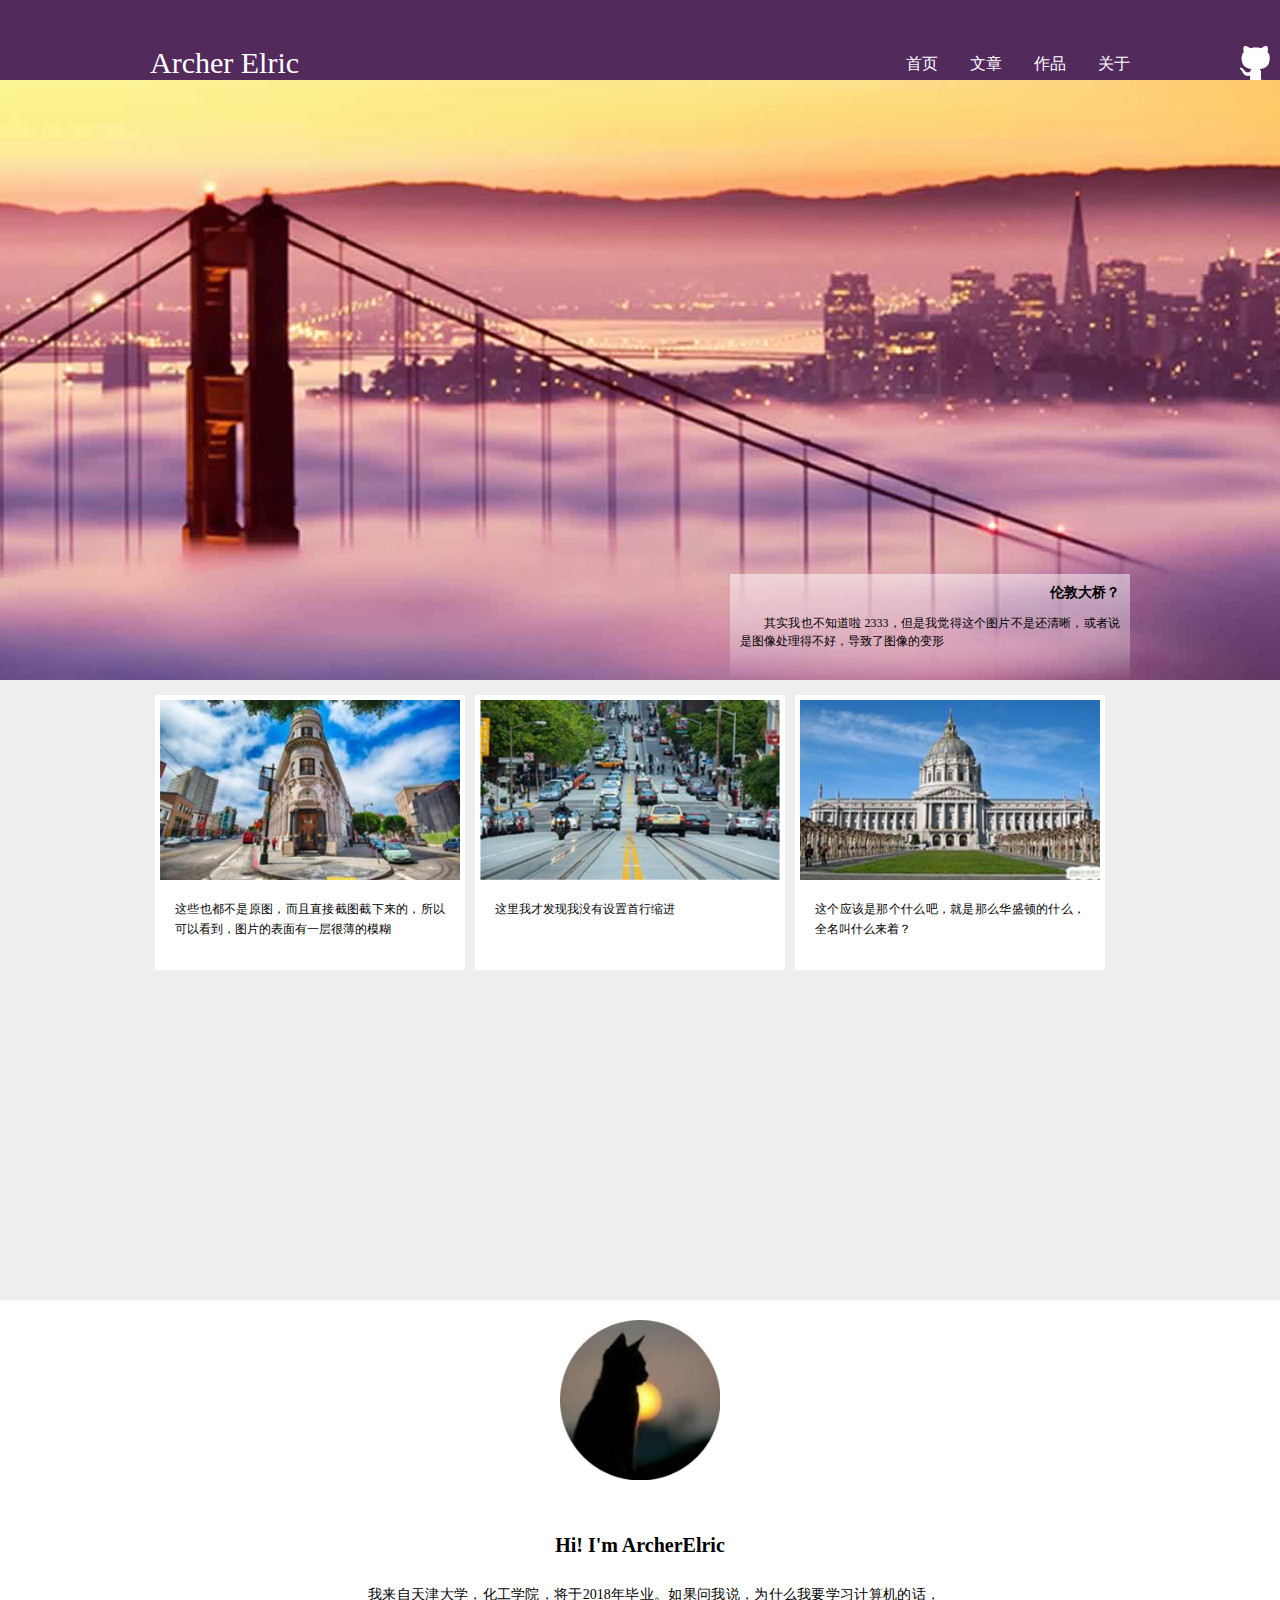
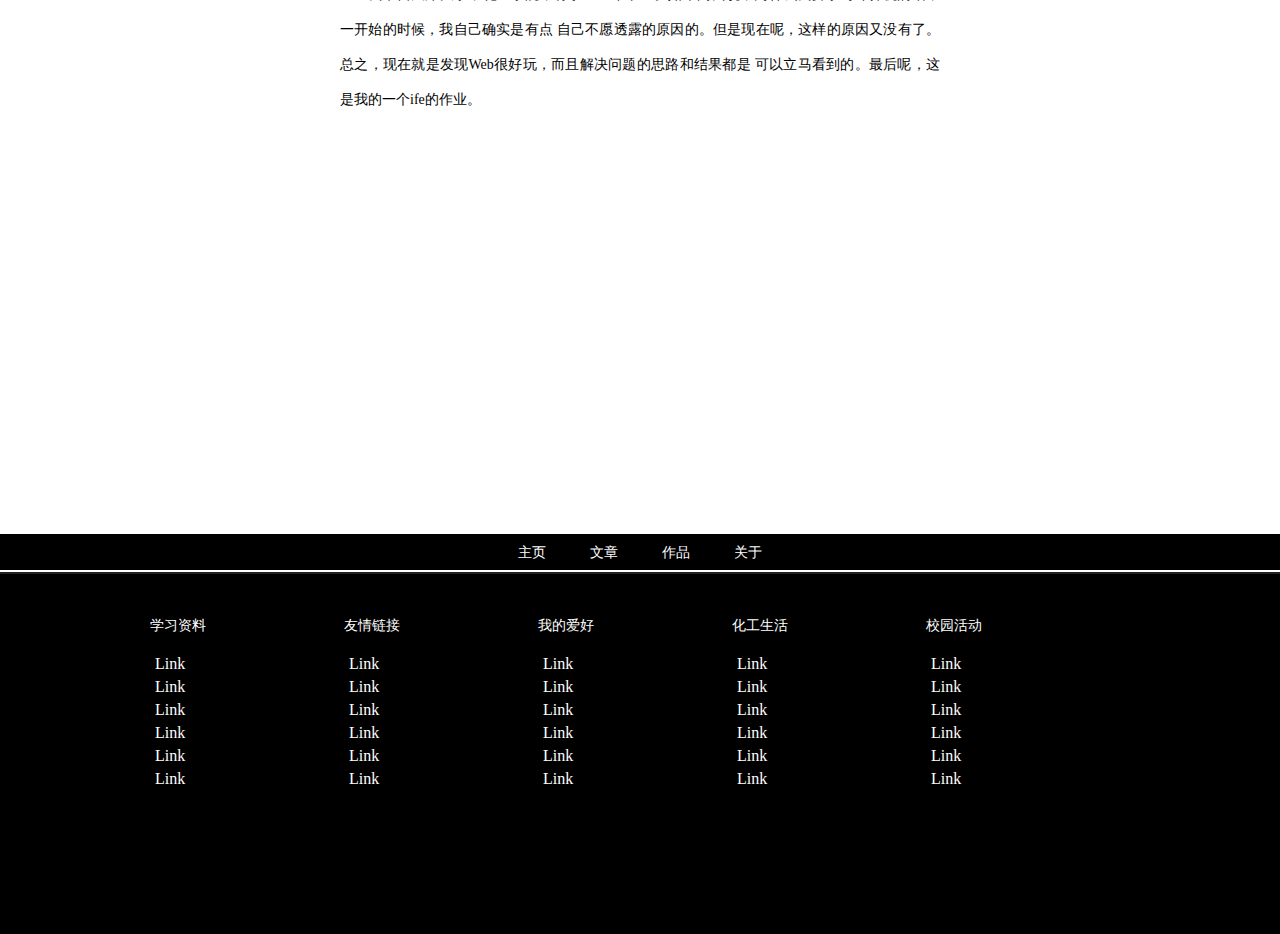
==== test0001/index.html @ f38c2143 "ife作业 test0001" ====
<!DOCTYPE html>
<html>
    <head>
        <meta charset="utf-8">
        <title>ArcherElric's Web</title>
        <link rel="stylesheet" href="css/main.css">
    </head>
    <body>
        <header>
            <div id="outer">
                <p id="myid">Archer Elric</p>
                <nav id="nav1">
                    <a href="index.html">首页</a>
                    <a href="gallery.html">文章</a>
                    <a href="blog.html">作品</a>
                    <a href="about.html">关于</a>
                </nav>
            </div>
            <a href="https://github.com/ArcherElric/"><img src="img/icon-github.png"
                alt="Github_logo" id="ghloge" title="Go to My Github"></a>
        </header>
        <article>
            <!-- 背景图 -->
            <div class="wrap">
                <div id="first">
                    <div id="innerH1">
                        <h1>伦敦大桥？</h1>
                        <p>其实我也不知道啦 2333，但是我觉得这个图片不是还清晰，或者说是图像处理得不好，导致了图像的变形</p>
                    </div>
                </div>
            </div>
            <!-- 文章 -->
            <div class="index-main">
                <div id="wrapper">
                    <div class="box">
                        <img src="img/street.jpg" alt="street">
                        <p>这些也都不是原图，而且直接截图截下来的，所以可以看到，图片的表面有一层很薄的模糊</p>
                    </div>
                    <div class="box">
                        <img src="img/car.jpg" alt="car">
                        <p>这里我才发现我没有设置首行缩进</p>
                    </div>
                    <div class="box">
                        <img src="img/college.jpg" alt="college">
                        <p>这个应该是那个什么吧，就是那么华盛顿的什么，全名叫什么来着？</p>
                    </div>
                </div>
            </div>
            <!-- 自我介绍 -->
            <div class="icon">
                <img src="img/my-info.jpg" alt="my logo" width="160px">
            </div>
            <div class="info-container">
                <h2>Hi! I'm ArcherElric</h2>
                <p>我来自天津大学，化工学院，将于2018年毕业。如果问我说，为什么我要学习计算机的话，一开始的时候，我自己确实是有点
                    自己不愿透露的原因的。但是现在呢，这样的原因又没有了。总之，现在就是发现Web很好玩，而且解决问题的思路和结果都是
                    可以立马看到的。最后呢，这是我的一个ife的作业。
                </p>
            </div>
        </article>
        <footer>
            <nav id="nav2">
                <a href="#javascript:;">主页</a>
                <a href="#javascript:;">文章</a>
                <a href="#javascript:;">作品</a>
                <a href="#javascript:;">关于</a>
            </nav>
            <div id="footer">
                <div class="footer-container">
                    <div>
                        <p>学习资料</p>
                        <ul>
                            <a href="#javascript:;"><li>Link</li></a>
                            <a href="#javascript:;"><li>Link</li></a>
                            <a href="#javascript:;"><li>Link</li></a>
                            <a href="#javascript:;"><li>Link</li></a>
                            <a href="#javascript:;"><li>Link</li></a>
                            <a href="#javascript:;"><li>Link</li></a>
                        </ul>
                    </div>
                    <div>
                        <p>友情链接</p>
                        <ul>
                            <a href="#javascript:;"><li>Link</li></a>
                            <a href="#javascript:;"><li>Link</li></a>
                            <a href="#javascript:;"><li>Link</li></a>
                            <a href="#javascript:;"><li>Link</li></a>
                            <a href="#javascript:;"><li>Link</li></a>
                            <a href="#javascript:;"><li>Link</li></a>
                        </ul>
                    </div>
                    <div>
                        <p>我的爱好</p>
                        <ul>
                            <a href="#javascript:;"><li>Link</li></a>
                            <a href="#javascript:;"><li>Link</li></a>
                            <a href="#javascript:;"><li>Link</li></a>
                            <a href="#javascript:;"><li>Link</li></a>
                            <a href="#javascript:;"><li>Link</li></a>
                            <a href="#javascript:;"><li>Link</li></a>
                        </ul>
                    </div>
                    <div>
                        <p>化工生活</p>
                        <ul>
                            <a href="#javascript:;"><li>Link</li></a>
                            <a href="#javascript:;"><li>Link</li></a>
                            <a href="#javascript:;"><li>Link</li></a>
                            <a href="#javascript:;"><li>Link</li></a>
                            <a href="#javascript:;"><li>Link</li></a>
                            <a href="#javascript:;"><li>Link</li></a>
                        </ul>
                    </div>
                    <div>
                        <p>校园活动</p>
                        <ul>
                            <a href="#javascript:;"><li>Link</li></a>
                            <a href="#javascript:;"><li>Link</li></a>
                            <a href="#javascript:;"><li>Link</li></a>
                            <a href="#javascript:;"><li>Link</li></a>
                            <a href="#javascript:;"><li>Link</li></a>
                            <a href="#javascript:;"><li>Link</li></a>
                        </ul>
                    </div>
                </div>
            </div>
        </footer>
    </body>
</html>
---- test0001/css/main.css ----
* {
    margin: 0;
    padding: 0;
}
body {
    min-width: 980px;
}
a, a:active {
    color: #fff;
    text-decoration: none;
}
li {
    list-style-type: none;
}
/*header start*/
header {
    top: 0;
    height: 80px;
    width: 100%;
    background-color: #522A5C;
    position: relative;
}
#myid {
    font-family: fantasy;
    font-size: 30px;
    color: #fff;
    position: absolute;
    bottom: 0;
    left: 0;
}
#ghloge {
    position: absolute;
    right: 10px;
    bottom: 0;
}
#outer {
    width: 980px;
    height: 80px;
    margin: 0 auto;
    position: relative;
}
#nav1 {
    position: absolute;
    right: 0;
    bottom: 5px;
}
a {
    font-family:SimSun;
    font: 14px;
    text-decoration: none;
    margin: 0 0 0 28px;
}
a:visited {
    color: #fff;
}
/*header end */

/*body1 start*/
.wrap {
    width: 100%;
    height: 600px;
    background-size: 100% 60%;
    position: relative;
    background: url("../img/banner-bg.jpg") no-repeat center;
}
#first {
    width: 980px;
    position: relative;
    height: 100%;
    margin: 0 auto;
}
#innerH1 {
    position: absolute;
    bottom: 0;
    right: 0;
    width: 380px;
    padding: 10px 10px 30px;
    background-image: linear-gradient(to bottom, rgba(255, 255, 255, .5) 0,
                        rgba(255, 255, 255, 0.25) 75%,
                        rgba(255, 255, 255, 0) 100%);
}
#innerH1 h1 {
    margin-bottom: 12px;
    font-size: 14px;
    text-align: right;
}
#innerH1 p {
    font-size: 12px;
    line-height: 150%;
    text-align: justify;
    text-indent: 2em;
}
/*body1 end*/

/*index start*/
.index-main {
    height: 600px;
    background-color: #EEE;
    border: 10px solid #EEE;
}
#wrapper {
    width: 980px;
    margin: auto;
    overflow: hidden;
    position: relative;
}
.box {
    width: 300px;
    margin: 5px;
    margin-bottom: -2000px;
    padding-bottom: 2000px;
    background: #fff;
    border: 5px solid #fff;
    float: left;
}
.box img {
    width: 300px;
    height: 180px;
}
.box p {
    margin: 15px 15px 25px;
    font-size: 12px;
    line-height: 170%;
    text-align: justify;
}

.info-container {
    height: 600px;
    width: 960px;
    margin: auto;
}
.icon {
    text-align: center;
}
.icon img {
    margin-top: 20px;
    margin-bottom: 50px;
}
.info-container h2 {
    font-size: 20px;
    font-family: Century;
    text-align: center;
    margin-bottom: 20px;
}
.info-container p {
    width: 600px;
    margin: auto;
    text-align: justify;
    font-size: 14px;
    font-family: Century;
    text-indent: 2em;
    line-height: 250%;
}
/*index end*/

/*footer start*/
footer {
    width: 100%;
    height: 36px;
    background: #000;
}
#nav2 {
    text-align: center;
    border-bottom: 2px solid #222;
}
#nav2 a {
    font-size: 14px;
    margin: 10px 20px 10px 20px;
    display: inline-block;
    text-decoration: none;
    color: #fff;
}
#nav2 a:active {
    color: #fff;
}
nav a:visited {
    color: #fff;
}

#footer {
    color: #fff;
    width: 100%;
    height: 360px;
    background: #000;
}
.footer-container {
    width: 980px;
    height: 360px;
    margin: auto;
}
.footer-container div {
    margin-top: 43px;
    width: 190px;
    display: inline-block;
}
.footer-container div p {
    font-size: 14px;
    margin-bottom: 20px;
}
.footer-container div a {
    margin: 0;
}
.footer-container div a:hover {
    text-decoration: underline;
}
.footer-container div a li {
    margin: 5px;
}
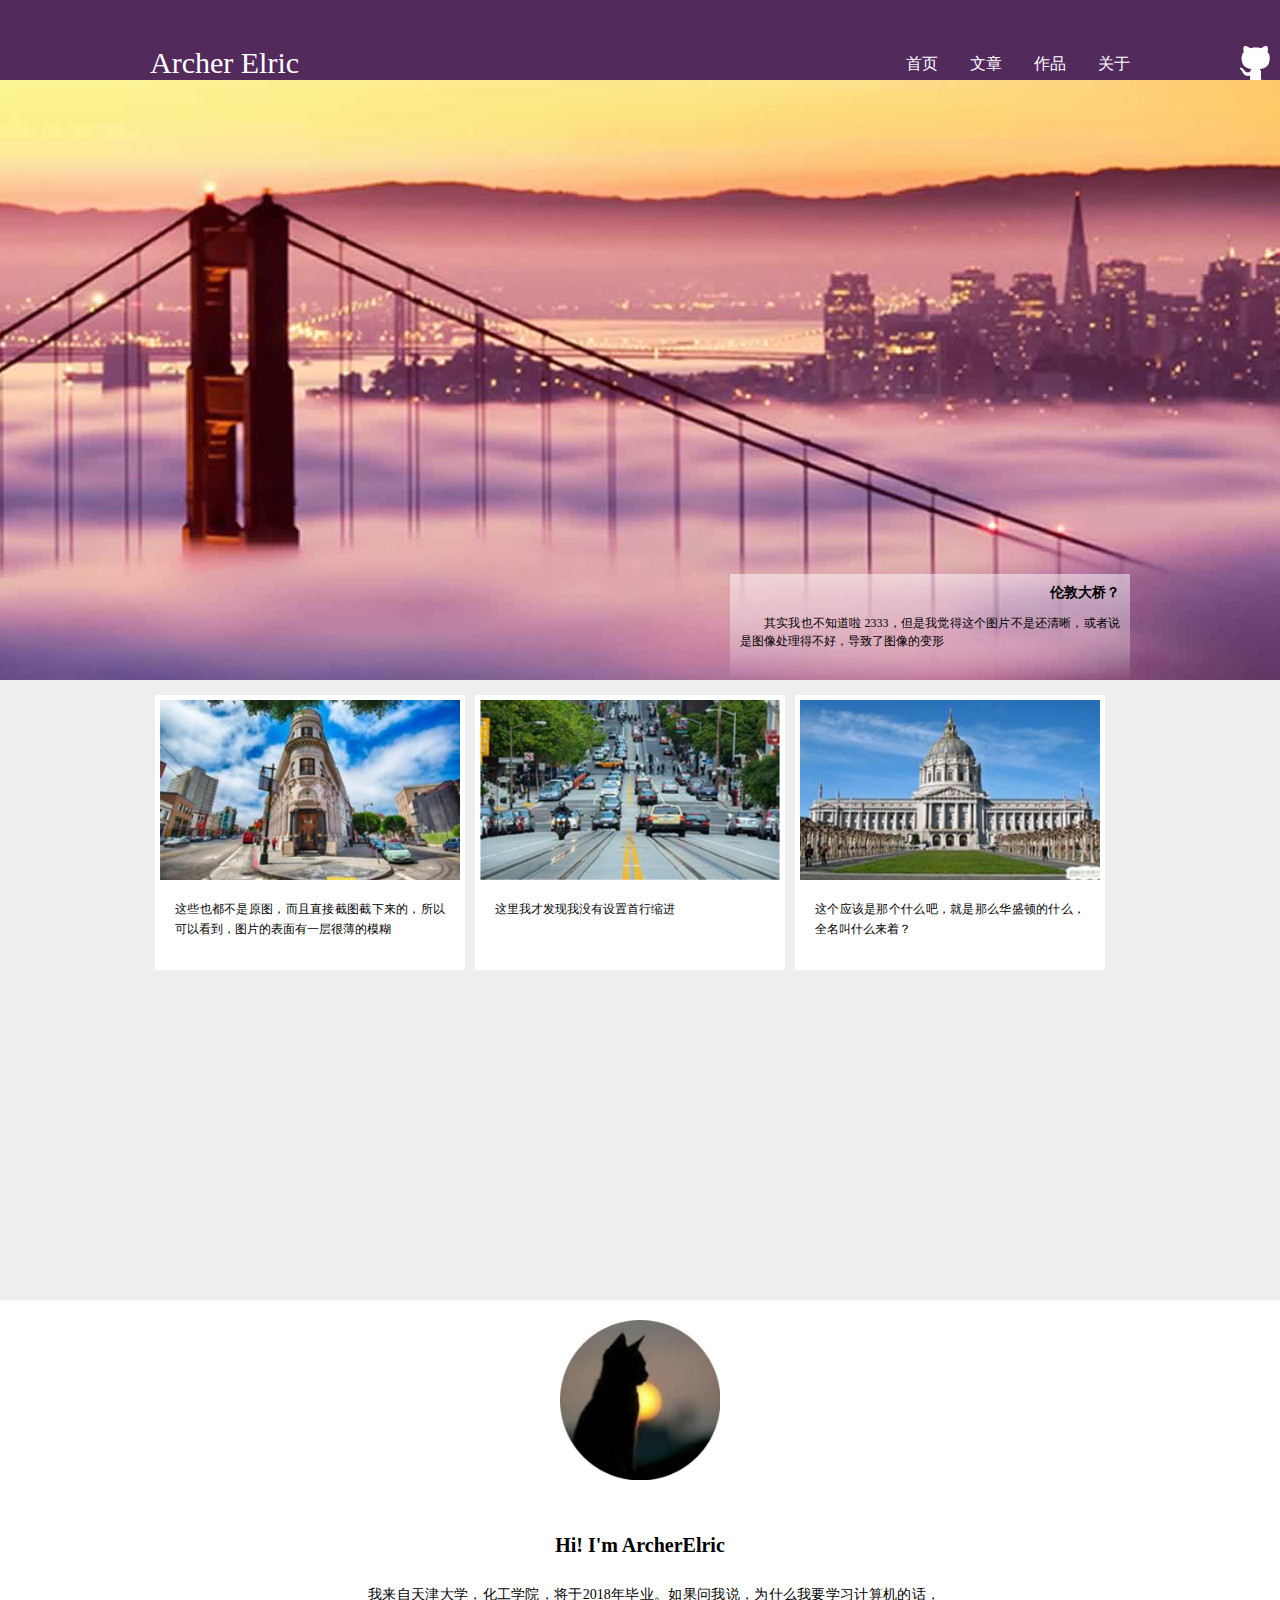
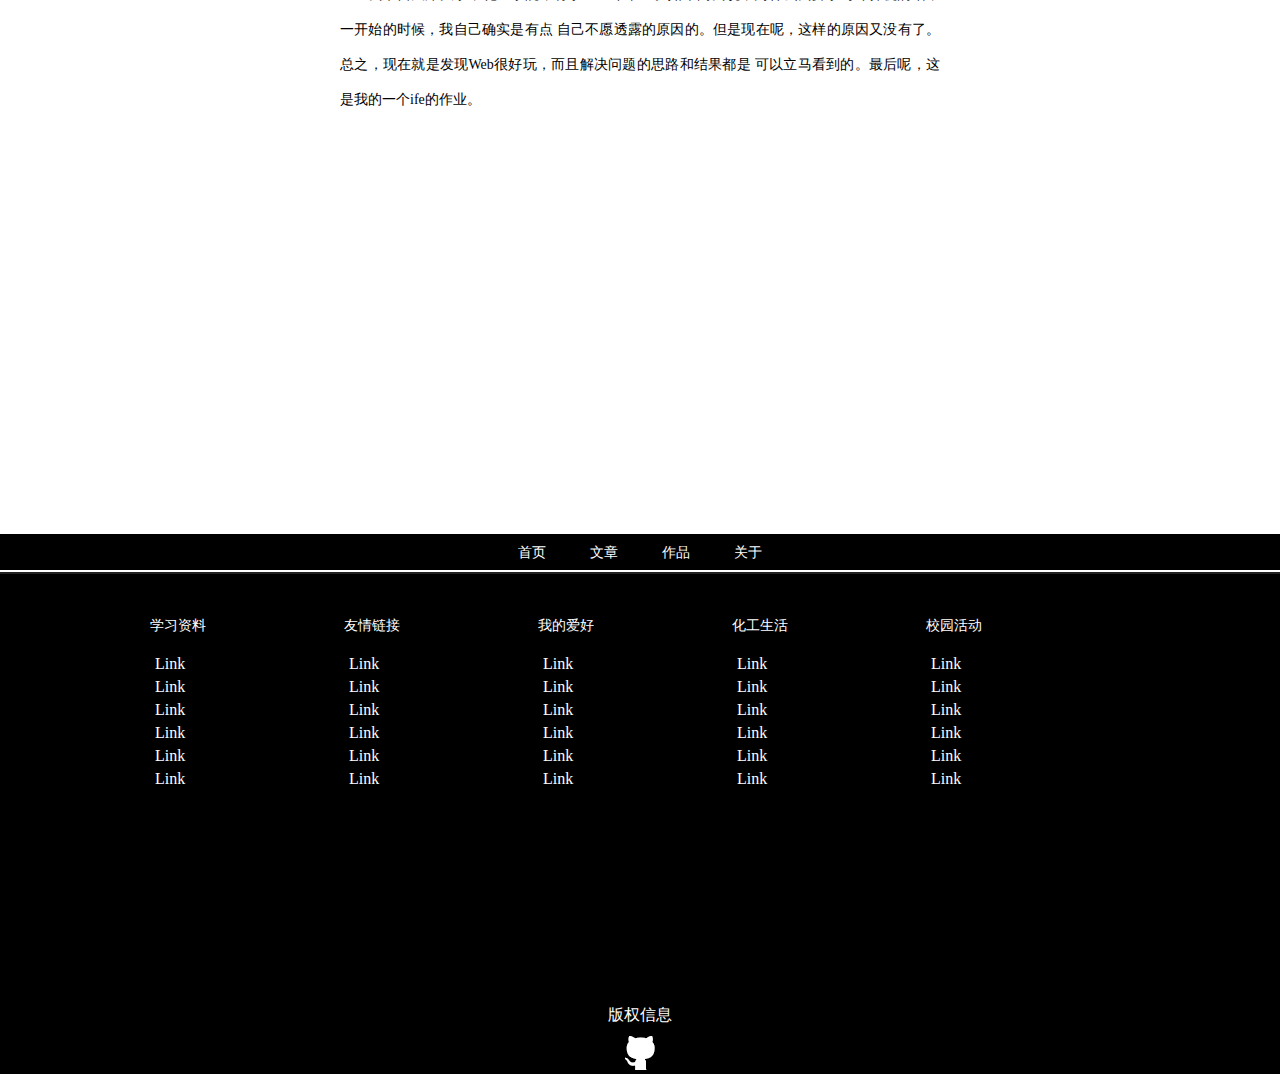
==== commit 080ae38f: "write the blog" ====
--- a/test0001/index.html
+++ b/test0001/index.html
@@ -11,8 +11,8 @@
                 <p id="myid">Archer Elric</p>
                 <nav id="nav1">
                     <a href="index.html">首页</a>
-                    <a href="gallery.html">文章</a>
-                    <a href="blog.html">作品</a>
+                    <a href="blog.html">文章</a>
+                    <a href="gallery.html">作品</a>
                     <a href="about.html">关于</a>
                 </nav>
             </div>
@@ -60,10 +60,10 @@
         </article>
         <footer>
             <nav id="nav2">
-                <a href="#javascript:;">主页</a>
-                <a href="#javascript:;">文章</a>
-                <a href="#javascript:;">作品</a>
-                <a href="#javascript:;">关于</a>
+                <a href="index.html">首页</a>
+                <a href="blog.html">文章</a>
+                <a href="gallery.html">作品</a>
+                <a href="about.html">关于</a>
             </nav>
             <div id="footer">
                 <div class="footer-container">
@@ -123,6 +123,10 @@
                         </ul>
                     </div>
                 </div>
+                <div class="right">
+                    <p class="right-info">版权信息</p>
+                    <img src="img/icon-github.png" alt="logo">
+                </div>
             </div>
         </footer>
     </body>
--- a/test0001/css/main.css
+++ b/test0001/css/main.css
@@ -123,7 +123,6 @@
     line-height: 170%;
     text-align: justify;
 }
-
 .info-container {
     height: 600px;
     width: 960px;
@@ -160,6 +159,7 @@
     background: #000;
 }
 #nav2 {
+    position: relative;
     text-align: center;
     border-bottom: 2px solid #222;
 }
@@ -180,8 +180,9 @@
 #footer {
     color: #fff;
     width: 100%;
-    height: 360px;
+    height: 500px;
     background: #000;
+    position: relative;
 }
 .footer-container {
     width: 980px;
@@ -206,3 +207,269 @@
 .footer-container div a li {
     margin: 5px;
 }
+/*版权信息*/
+.right {
+    width: 100px;
+    margin-left: -50px;
+    color: #fff;
+    position: absolute;
+    bottom: 0;
+    left: 50%;
+    text-align: center;
+}
+.right p {
+    margin-bottom: 10px;
+}
+/*footer end*/
+
+/*blog start*/
+/*blog-right start*/
+.blog-layout {
+    background: #eee;
+    width: 100%;
+}
+.blog-main {
+    width: 980px;
+    height: 1250px;
+    margin: auto;
+    position: relative;
+}
+.blog-right {
+    width: 710px;
+    float: left;
+}
+.articles {
+    width: 710px;
+    height: 370px;
+    margin: 0 10px 10px 0;
+    background-color: #fff;
+    position: relative;
+}
+.articles:first-child {
+    border-top: 20px solid #eee;
+}
+.left-date {
+    color: #fff;
+    width: 50px;
+    height: 80px;
+    position: absolute;
+    top: 20px;
+    left: -51px;
+}
+.left-date p {
+    display: block;
+    height: 40px;
+    text-align: center;
+    line-height: 40px;
+}
+.left-date p:first-child {
+    background: #522A5C;
+}
+.left-date p:last-child {
+    background: #A660B7;
+}
+.articles h2 {
+    color: #A660B7;
+    padding: 25px 20px 10px 17px;
+    font-size: 16px;
+}
+.articles h3 {
+    color: #666;
+    font-size: 12px;
+    padding: 0 20px 10px 17px;
+}
+.blog-p {
+    font-size: 14px;
+    text-indent: 2em;
+    line-height: 1.7;
+    padding: 0 20px 10px 17px;
+}
+.articles-nav ul {
+    width: 710px;
+    height: 90px;
+    text-align: center;
+}
+.articles-nav ul li {
+    display: inline-block;
+    margin: 0 5px 50px 0;
+    /*padding: 15px;*/
+    background-color: #fff;
+}
+.articles-nav ul li a{
+    color: #000;
+    padding: 15px;
+    margin: 0;
+    display: inline-block;
+}
+.articles-nav ul li a:hover,
+.articles-nav ul li a:active {
+    color: #fff;
+    background-color: #A660B7;
+}
+/*blog-right end*/
+
+/*blog-left start*/
+
+/*blog-search start*/
+.blog-left {
+    margin-top: 20px;
+    float: right;
+    width: 260px;
+}
+.blog-search {
+    width: 260px;
+    height: 80px;
+    background-color: #fff;
+    position: relative;
+}
+.blog-search-wrap {
+    position: absolute;
+    width: 200px;
+    height: 43px;
+    top: 0;
+    left: 0;
+    right: 0;
+    bottom: 0;
+    margin: auto;
+    border: 1px solid #ddd;
+}
+.blog-search-wrap input {
+    height: 100%;
+    border: 0;
+    margin: 0;
+    padding: 0;
+}
+.blog-search-wrap button {
+    color: #fff;
+    float: right;
+    width: 20%;
+    height: 100%;
+    border: 0;
+    margin: 0;
+    padding: 0;
+    cursor: pointer;
+}
+/*blog-search end*/
+
+/*blog-class start*/
+.blog-class {
+    margin: 10px 0 10px 0;
+    background: #fff;
+}
+.blog-class ul {
+    height: 200px;
+}
+.blog-class ul li {
+    height: 48px;
+    border-top: 1px solid #ddd;
+    border-bottom: 1px solid #ddd;
+    border-left: 3px solid #DFC6E6;
+}
+.blog-class ul li a {
+    line-height: 48px;
+    height: 100%;
+    display: block;
+    color: #000;
+}
+.blog-class ul li:hover,
+.blog-class ul li:focus {
+    border-left: 3px solid #522A5C;
+}
+/*blog-class end*/
+
+/*blog-calendar start*/
+.blog-calendar {
+    width: 260px;
+    height: 240px;
+    background: #fff;
+}
+.blog-calendar table.cal {
+    border-collapse: separate;
+    border-spacing: 0;
+    text-align: center;
+    color: #999;
+    padding: 0 10px 10px 10px;
+    width: 260px;
+}
+.cal tr {
+    width: 260px;
+}
+.cal th, .cal td {
+    border-bottom: 1px solid #eee;
+}
+.cal td {
+    height: 20px;
+}
+.cal caption {
+    color: #773C88;
+    font-weight: bold;
+    font-size: 20px;
+    margin: 20px;
+}
+.cal caption a {
+    color: #773C88;
+    font-size: 20px;
+    font-weight: bold;
+}
+.cal caption [rel="prev"]{
+    float: left;
+    margin-left: 10px;
+}
+.cal caption [rel="next"]{
+    float: right;
+    margin-right: 10px;
+}
+.cal a {
+    color: #999;
+    margin: 0;
+    text-align: center;
+}
+.cal caption a:link,
+.cal caption a:visited {
+    text-decoration: none;
+}
+tbody tr td a {
+    width: 100%;
+    height: 100%;
+    display: inline-block;
+}
+tbody tr td a:hover {
+    background: #773C88;
+    color: #fff;
+}
+.now a {
+    background: #773C88;
+    color: #fff;
+}
+/*blog-calendar end*/
+
+/*blog-tags start*/
+.blog-tags {
+    margin-top: 10px;
+    width: 260px;
+    height: 200px;
+    background: #fff;
+}
+.font {
+    padding: 15px;
+    color: #773C88;
+}
+.font p {
+    color: #666;
+    font-size: 20px;
+    font-family: fantasy;
+}
+.big {
+    font-size: 25px;
+    font-family: sans-serif;
+}
+.small {
+    font-size: 10px;
+    font-family: monospace;
+}
+.big2 {
+    font-size: 15px;
+}
+/*blog-tags end*/
+
+/*blog end*/
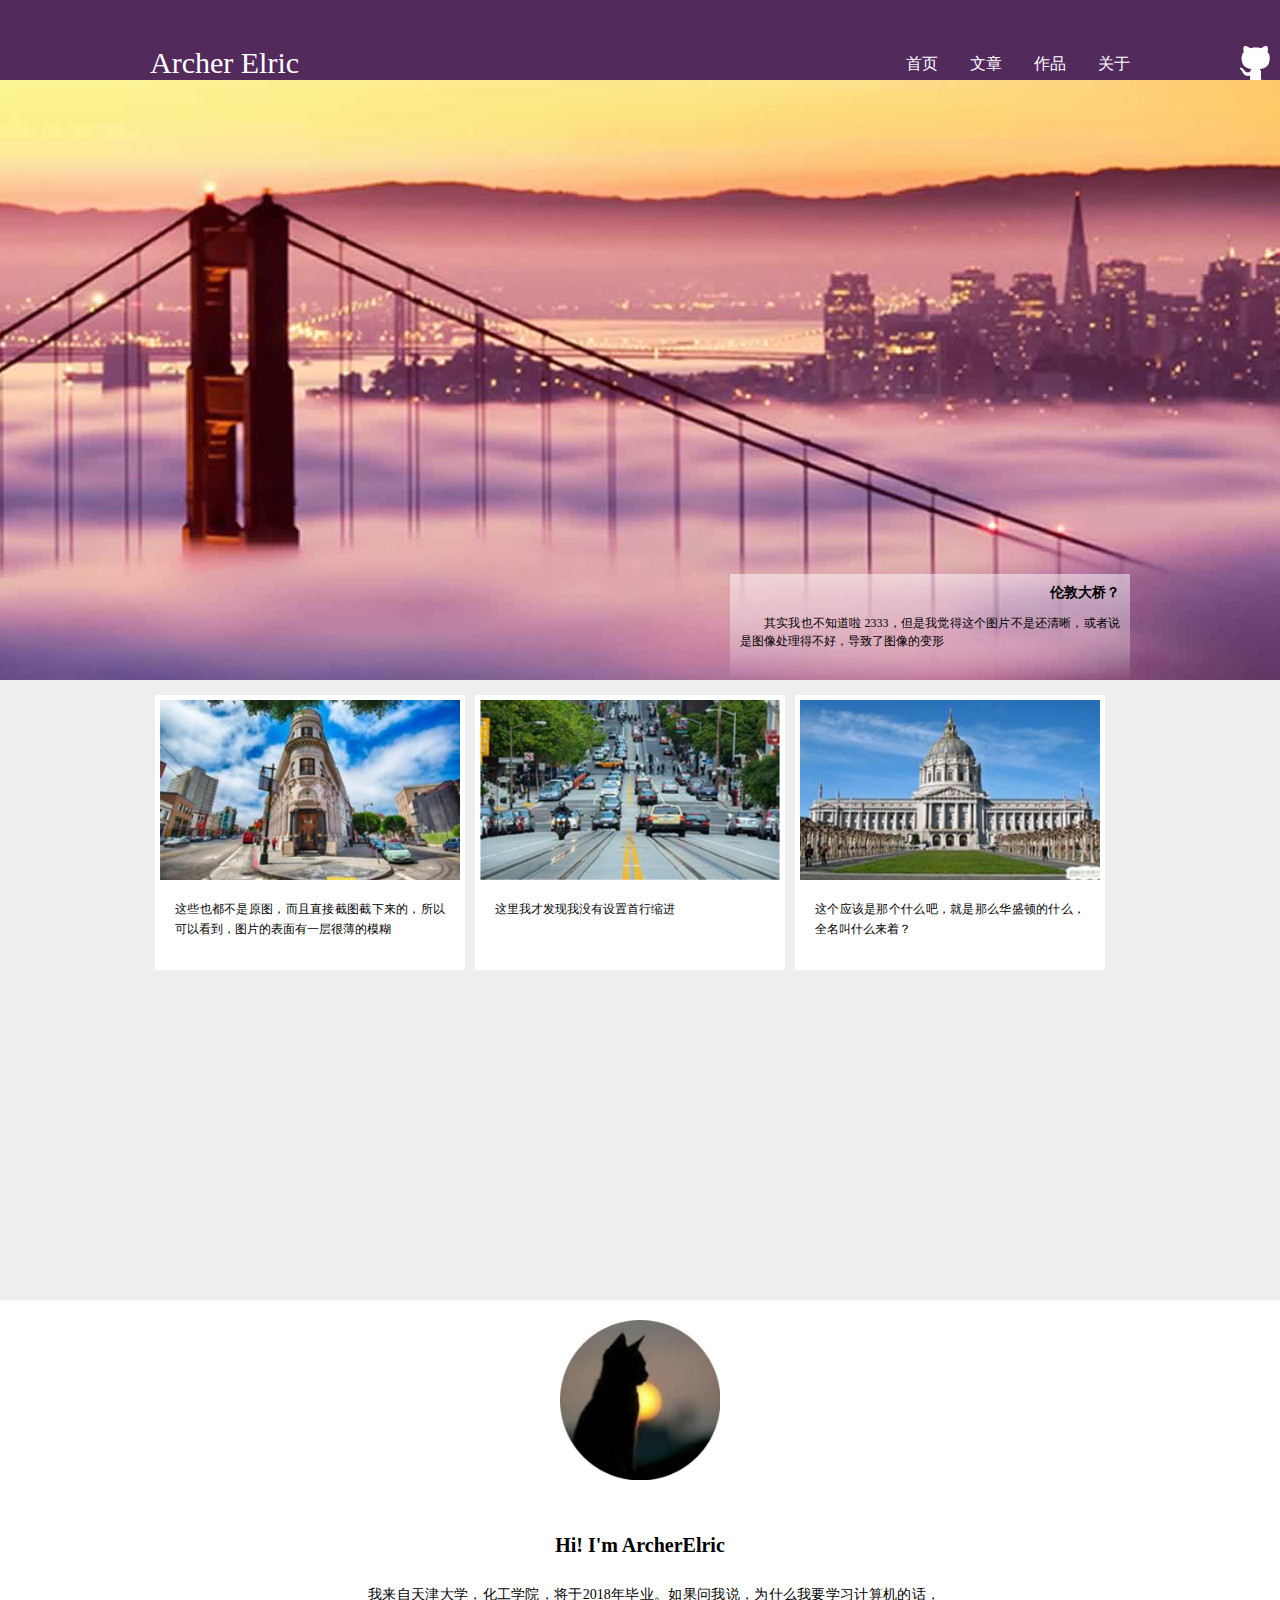
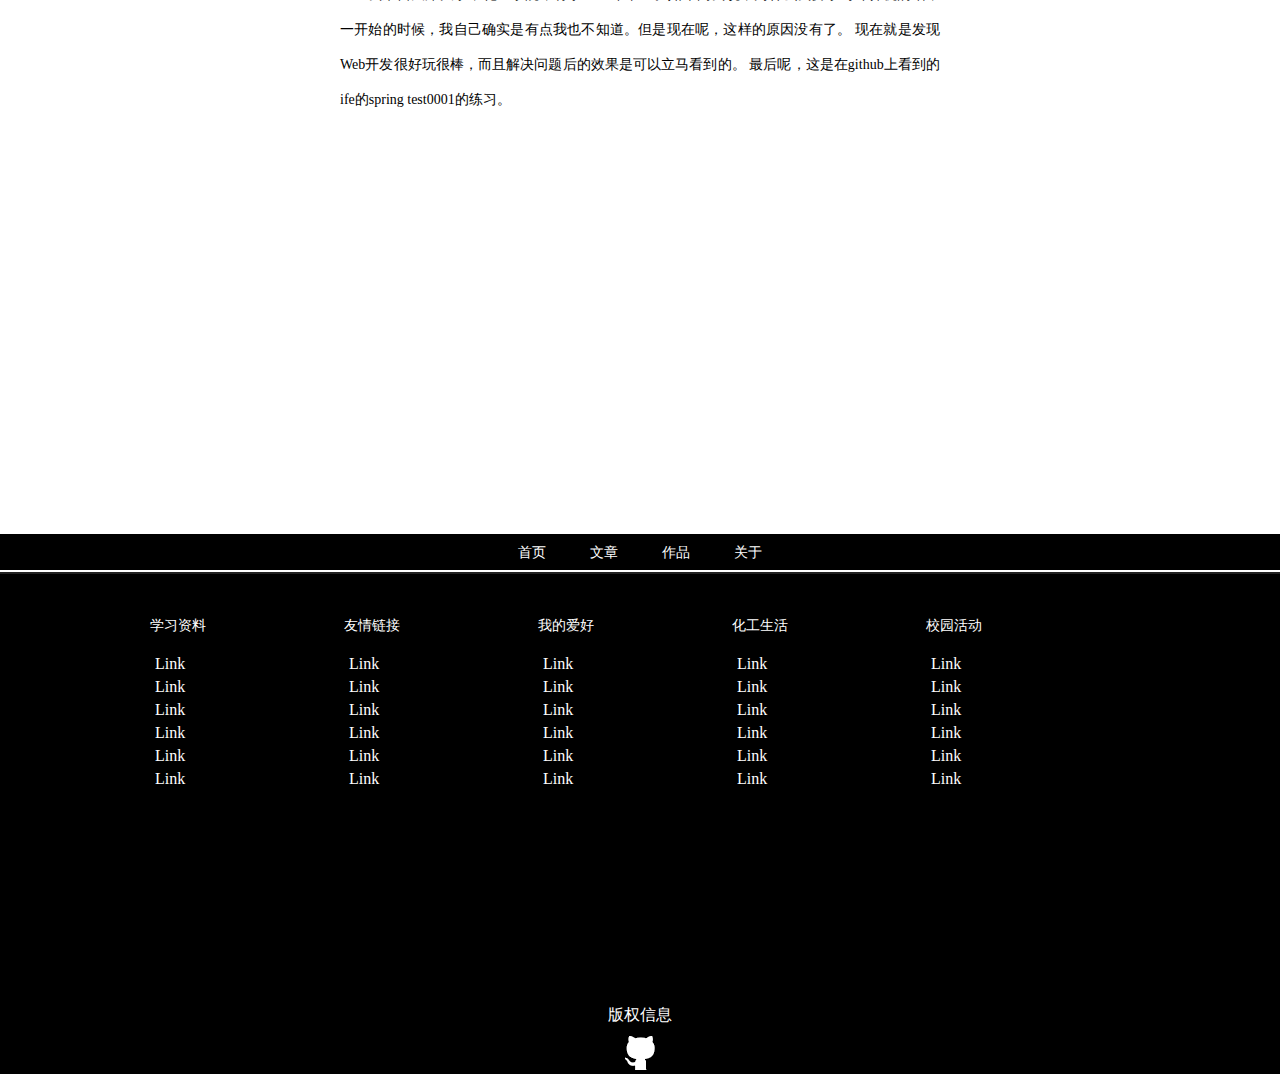
==== commit b9a8a13d: "gallery code" ====
--- a/test0001/index.html
+++ b/test0001/index.html
@@ -52,9 +52,10 @@
             </div>
             <div class="info-container">
                 <h2>Hi! I'm ArcherElric</h2>
-                <p>我来自天津大学，化工学院，将于2018年毕业。如果问我说，为什么我要学习计算机的话，一开始的时候，我自己确实是有点
-                    自己不愿透露的原因的。但是现在呢，这样的原因又没有了。总之，现在就是发现Web很好玩，而且解决问题的思路和结果都是
-                    可以立马看到的。最后呢，这是我的一个ife的作业。
+                <p>我来自天津大学，化工学院，将于2018年毕业。如果问我说，为什么我要学习计算机的话，
+                    一开始的时候，我自己确实是有点我也不知道。但是现在呢，这样的原因没有了。
+                    现在就是发现Web开发很好玩很棒，而且解决问题后的效果是可以立马看到的。
+                    最后呢，这是在github上看到的ife的spring test0001的练习。
                 </p>
             </div>
         </article>
--- a/test0001/css/main.css
+++ b/test0001/css/main.css
@@ -473,3 +473,174 @@
 /*blog-tags end*/
 
 /*blog end*/
+
+/*gallery start */
+.gallery-layout {
+    width: 100%;
+    height: 1000px;
+    background-color: #eee;
+}
+.gallery-main {
+    width: 980px;
+    height: 100%;
+    margin: auto;
+    padding-top: 80px;
+}
+
+/*right start */
+.gallery-right {
+    float: left;
+    width: 710px;
+    height: 680px;
+    display: flex;
+    flex-flow: column;
+    position: relative;
+}
+/*tab*/
+.main-tab ul {
+    display: flex;
+    flex-flow: row nowrap;
+    list-style: none;
+    background: #eee;
+    position: absolute;
+    top: -60px;
+}
+.main-tab ul li {
+    flex: 0 1 auto;
+    margin: 20px 0 20px 0;
+    padding: 0;
+}
+.main-tab ul li a {
+    color: #000;
+    margin: 20px 0 0 0;
+    padding: 15px 20px 20px 20px;
+    border: 1px solid #eee;
+    background: #fff;
+}
+
+.main-tab ul li:nth-child(1) a {
+    border-top: 3px solid #43B1C2;
+}
+.main-tab ul li:nth-child(2) a {
+    border-top: 3px solid #DFC6E6;
+}
+.main-tab ul li:nth-child(3) a {
+    border-top: 3px solid #FFE188;
+}
+.main-tab ul li:nth-child(4) a {
+    border-top: 3px solid #D2A6FF;
+}
+.main-tab ul li:nth-child(5) a {
+    border-top: 3px solid #FFA98C;
+}
+.main-tab ul li a:hover {
+    border-top: 3px solid #000;
+    border-bottom: 3px solid #fff;
+}
+/*tab end*/
+
+/*瀑布流 start*/
+.main-right {
+    width: 670px;
+    background: #fff;
+    padding: 20px 20px 0 20px;
+}
+.main-right .masonry {
+    column-count: 4;
+    column-gap: 10px;
+}
+.masonry .cloumn {
+    break-inside: avoid;
+    box-sizing: border-box;
+    padding: 5px 10px;
+}
+.cloumn-wrap {
+    background: #5900B2;
+    width: 160px;
+    color: #fff;
+}
+.cloumn-wrap h4 {
+    margin: 5px;
+    font-size: 14px;
+}
+.cloumn-wrap p {
+    font-size: 10px;
+    line-height: 2em;
+    margin: 5px;
+    text-indent: 2em;
+}
+.cloumn-wrap img {
+    width: 160px;
+}
+
+/*瀑布流 end*/
+
+/*more start*/
+.main-right-more {
+    margin-top: 10px;
+    display: flex;
+}
+.main-right-more a {
+    color: #000;
+    height: 50px;
+    margin: 0;
+    line-height: 50px;
+    width: 100%;
+    background: #fff;
+    text-align: center;
+}
+/*more end*/
+/*right end*/
+
+/*left start*/
+.gallery-left {
+    float: right;
+    width: 260px;
+}
+.gallery-search {
+    height: 80px;
+    width: auto;
+    background: #fff;
+    display: flex;
+    justify-content: center;
+    align-items: center;
+}
+.gallery-search * {
+
+    border: 1px solid #000;
+}
+.gallery-search input {
+    height: 40px;
+}
+.gallery-search button {
+    font: 15px bold;
+    height: 41px;
+    border-left:  none;
+    padding: 0 10px 0 10px;
+}
+.hot-rank {
+    margin-top: 10px;
+    height: 240px;
+    width: 260px;
+    background: #fff;
+}
+.hot-rank p {
+    color: #FFA98C;
+    padding: 10px 10px 10px 20px;
+}
+.hot-rank ol {
+    height: 70%;
+    display: flex;
+    flex-flow: column nowrap;
+    justify-content: center;
+    border: 4px double #DDDDDD;
+    margin: 10px;
+}
+.hot-rank ol li {
+    list-style: decimal;
+    margin: 0 20px 0 40px;
+}
+.hot-rank ol li:last-child {
+    color: red;
+}
+/*left end*/
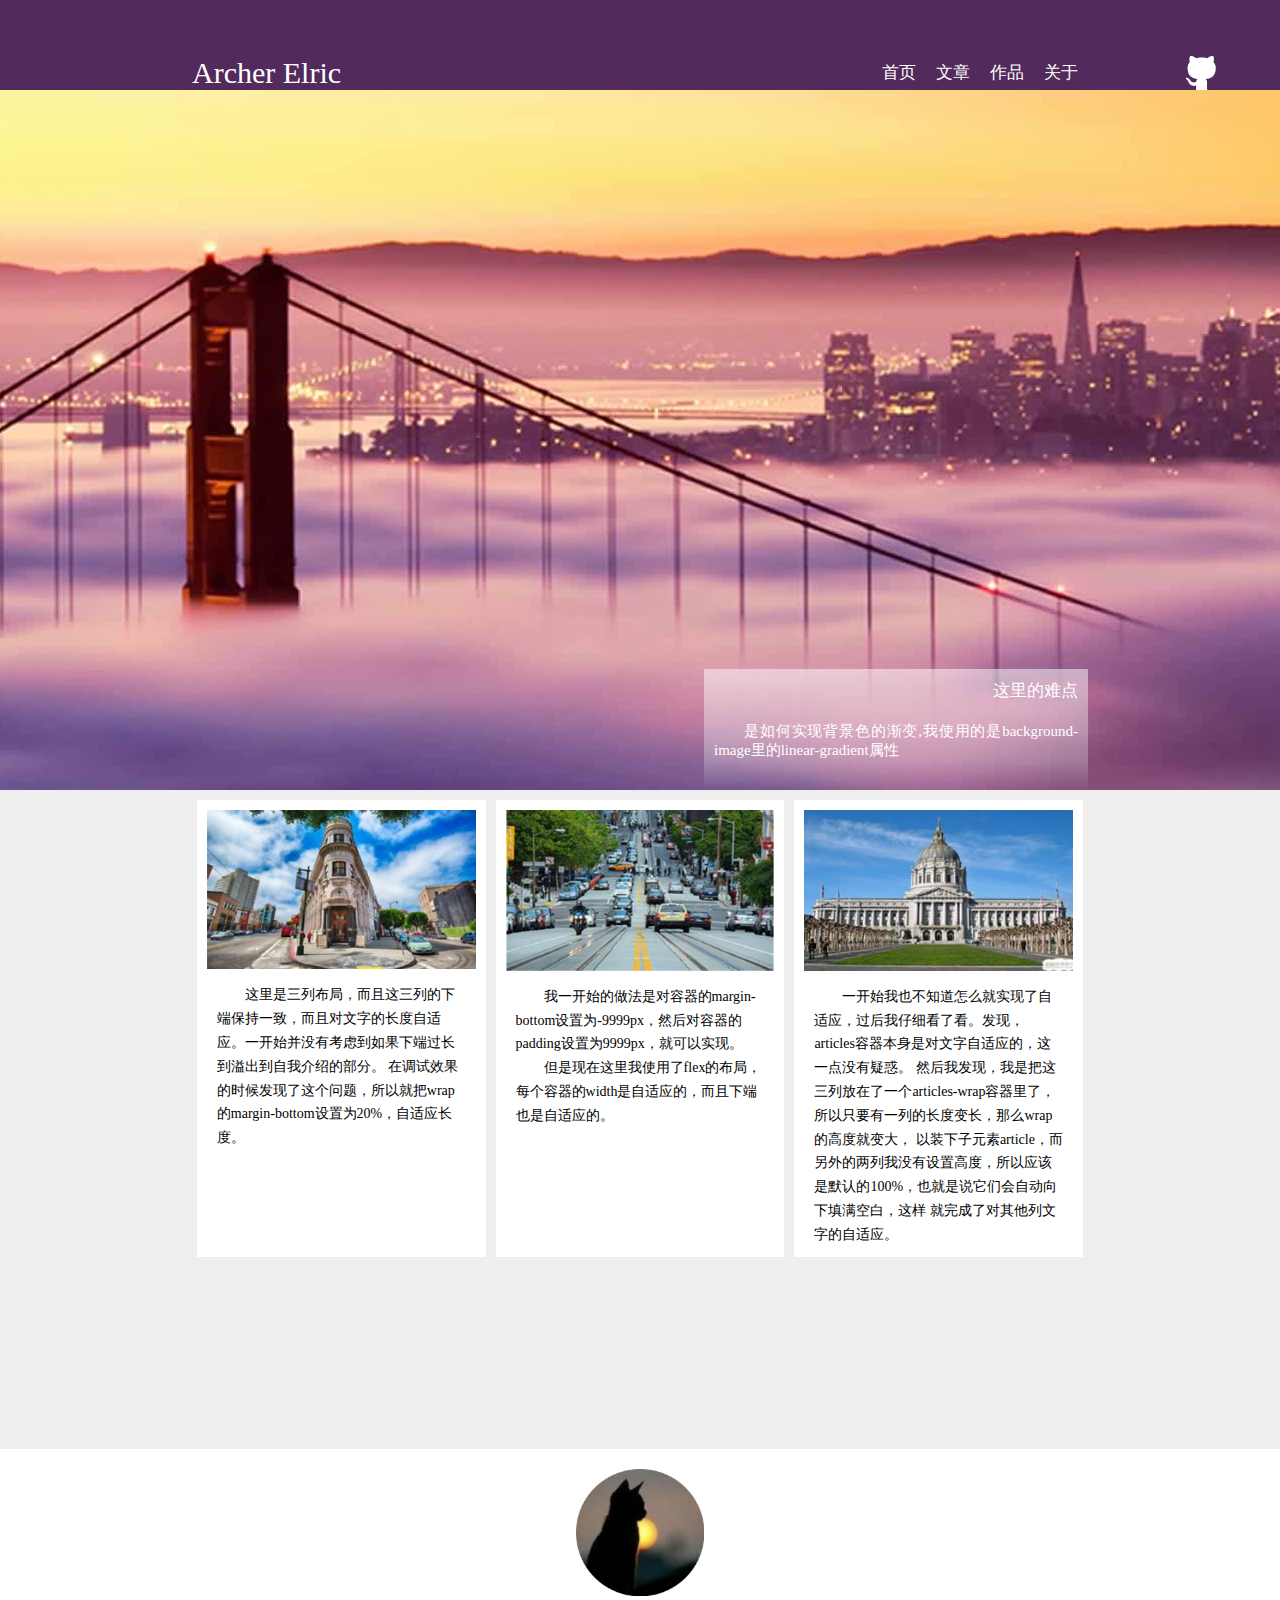
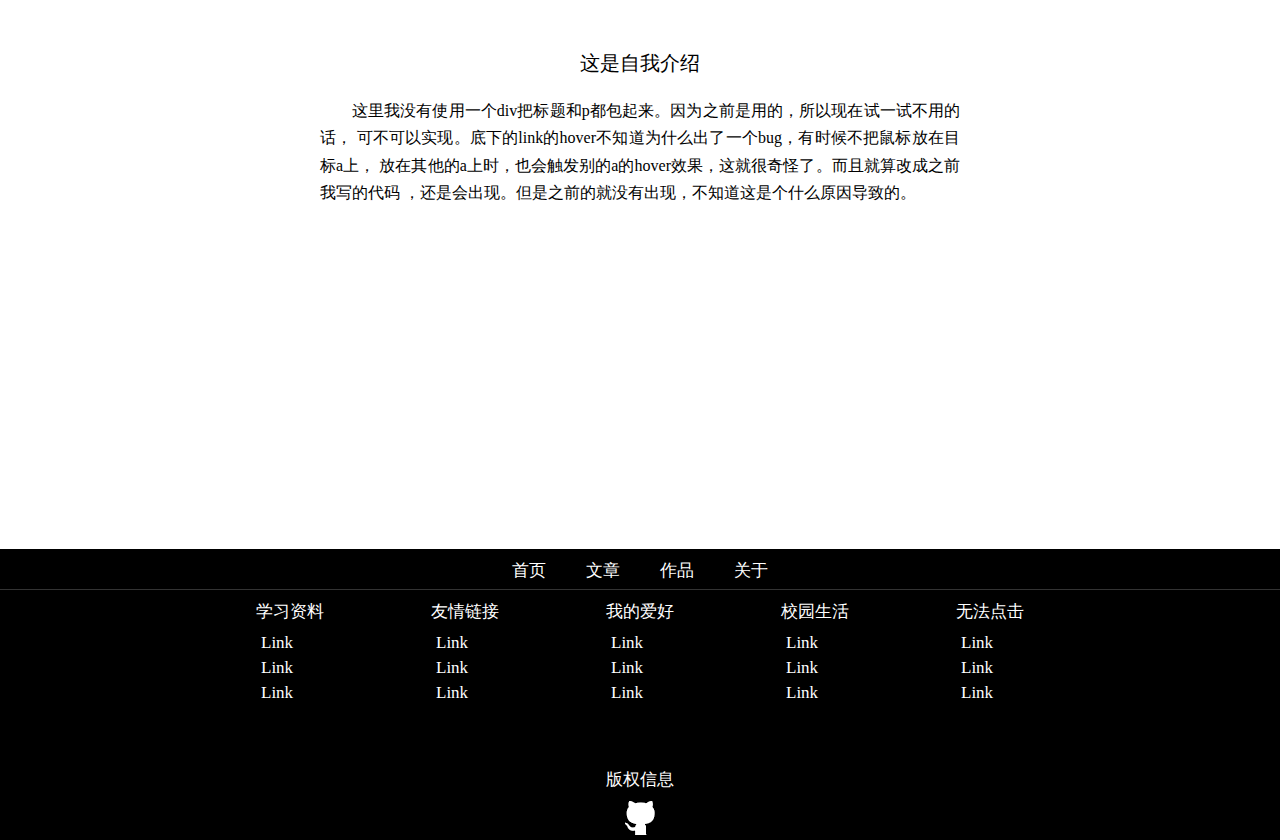
==== commit 021c0d23: "deleted the ole files" ====
--- a/test0001/index.html
+++ b/test0001/index.html
@@ -2,132 +2,117 @@
 <html>
     <head>
         <meta charset="utf-8">
-        <title>ArcherElric's Web</title>
+        <title>Archer Elric's Web</title>
         <link rel="stylesheet" href="css/main.css">
     </head>
     <body>
-        <header>
-            <div id="outer">
-                <p id="myid">Archer Elric</p>
-                <nav id="nav1">
-                    <a href="index.html">首页</a>
-                    <a href="blog.html">文章</a>
-                    <a href="gallery.html">作品</a>
-                    <a href="about.html">关于</a>
-                </nav>
+        <div id="head-nav-layout">
+            <div class="nav">
+                <p>Archer Elric</p>
+                <ul>
+                    <li><a href="index.html">首页</a></li>
+                    <li><a href="blog.html">文章</a></li>
+                    <li><a href="gallery.html">作品</a></li>
+                    <li><a href="about.html">关于</a></li>
+                </ul>
             </div>
-            <a href="https://github.com/ArcherElric/"><img src="img/icon-github.png"
-                alt="Github_logo" id="ghloge" title="Go to My Github"></a>
-        </header>
-        <article>
-            <!-- 背景图 -->
-            <div class="wrap">
-                <div id="first">
-                    <div id="innerH1">
-                        <h1>伦敦大桥？</h1>
-                        <p>其实我也不知道啦 2333，但是我觉得这个图片不是还清晰，或者说是图像处理得不好，导致了图像的变形</p>
+            <a href="https://www.github.com/ArcherElric/"><img src="img/icon-github.png" alt="" id="github-link"></a>
+        </div>
+        <article id="body-layout">
+            <div class="background">
+                <div class="background-message">
+                    <h1>这里的难点</h1>
+                    <p>是如何实现背景色的渐变,我使用的是background-image里的linear-gradient属性</p>                 </p>
+                </div>
+            </div>
+            <div class="my-articles">
+                <div class="articles-wrap">
+                    <div class="articles">
+                        <img src="img/street.jpg" alt="">
+                        <p>这里是三列布局，而且这三列的下端保持一致，而且对文字的长度自适应。一开始并没有考虑到如果下端过长到溢出到自我介绍的部分。
+                            在调试效果的时候发现了这个问题，所以就把wrap的margin-bottom设置为20%，自适应长度。
+                        </p>
+                    </div>
+                    <div class="articles">
+                        <img src="img/car.jpg" alt="">
+                        <p>我一开始的做法是对容器的margin-bottom设置为-9999px，然后对容器的padding设置为9999px，就可以实现。</p>
+                        <p>但是现在这里我使用了flex的布局，每个容器的width是自适应的，而且下端也是自适应的。</p>
+                    </div>
+                    <div class="articles">
+                        <img src="img/college.jpg" alt="">
+                        <p>一开始我也不知道怎么就实现了自适应，过后我仔细看了看。发现，articles容器本身是对文字自适应的，这一点没有疑惑。
+                        然后我发现，我是把这三列放在了一个articles-wrap容器里了，所以只要有一列的长度变长，那么wrap的高度就变大，
+                        以装下子元素article，而另外的两列我没有设置高度，所以应该是默认的100%，也就是说它们会自动向下填满空白，这样
+                        就完成了对其他列文字的自适应。
+                        </p>
                     </div>
                 </div>
             </div>
-            <!-- 文章 -->
-            <div class="index-main">
-                <div id="wrapper">
-                    <div class="box">
-                        <img src="img/street.jpg" alt="street">
-                        <p>这些也都不是原图，而且直接截图截下来的，所以可以看到，图片的表面有一层很薄的模糊</p>
-                    </div>
-                    <div class="box">
-                        <img src="img/car.jpg" alt="car">
-                        <p>这里我才发现我没有设置首行缩进</p>
-                    </div>
-                    <div class="box">
-                        <img src="img/college.jpg" alt="college">
-                        <p>这个应该是那个什么吧，就是那么华盛顿的什么，全名叫什么来着？</p>
-                    </div>
-                </div>
-            </div>
-            <!-- 自我介绍 -->
-            <div class="icon">
-                <img src="img/my-info.jpg" alt="my logo" width="160px">
-            </div>
-            <div class="info-container">
-                <h2>Hi! I'm ArcherElric</h2>
-                <p>我来自天津大学，化工学院，将于2018年毕业。如果问我说，为什么我要学习计算机的话，
-                    一开始的时候，我自己确实是有点我也不知道。但是现在呢，这样的原因没有了。
-                    现在就是发现Web开发很好玩很棒，而且解决问题后的效果是可以立马看到的。
-                    最后呢，这是在github上看到的ife的spring test0001的练习。
+            <div id="my-info-layout">
+                <img src="img/my-info.jpg" alt="my-info">
+                <h1>这是自我介绍</h1>
+                <p>
+                    这里我没有使用一个div把标题和p都包起来。因为之前是用的，所以现在试一试不用的话，
+                    可不可以实现。底下的link的hover不知道为什么出了一个bug，有时候不把鼠标放在目标a上，
+                    放在其他的a上时，也会触发别的a的hover效果，这就很奇怪了。而且就算改成之前我写的代码
+                    ，还是会出现。但是之前的就没有出现，不知道这是个什么原因导致的。
                 </p>
             </div>
         </article>
-        <footer>
-            <nav id="nav2">
-                <a href="index.html">首页</a>
-                <a href="blog.html">文章</a>
-                <a href="gallery.html">作品</a>
-                <a href="about.html">关于</a>
-            </nav>
-            <div id="footer">
-                <div class="footer-container">
-                    <div>
-                        <p>学习资料</p>
-                        <ul>
-                            <a href="#javascript:;"><li>Link</li></a>
-                            <a href="#javascript:;"><li>Link</li></a>
-                            <a href="#javascript:;"><li>Link</li></a>
-                            <a href="#javascript:;"><li>Link</li></a>
-                            <a href="#javascript:;"><li>Link</li></a>
-                            <a href="#javascript:;"><li>Link</li></a>
-                        </ul>
-                    </div>
-                    <div>
-                        <p>友情链接</p>
-                        <ul>
-                            <a href="#javascript:;"><li>Link</li></a>
-                            <a href="#javascript:;"><li>Link</li></a>
-                            <a href="#javascript:;"><li>Link</li></a>
-                            <a href="#javascript:;"><li>Link</li></a>
-                            <a href="#javascript:;"><li>Link</li></a>
-                            <a href="#javascript:;"><li>Link</li></a>
-                        </ul>
-                    </div>
-                    <div>
-                        <p>我的爱好</p>
-                        <ul>
-                            <a href="#javascript:;"><li>Link</li></a>
-                            <a href="#javascript:;"><li>Link</li></a>
-                            <a href="#javascript:;"><li>Link</li></a>
-                            <a href="#javascript:;"><li>Link</li></a>
-                            <a href="#javascript:;"><li>Link</li></a>
-                            <a href="#javascript:;"><li>Link</li></a>
-                        </ul>
-                    </div>
-                    <div>
-                        <p>化工生活</p>
-                        <ul>
-                            <a href="#javascript:;"><li>Link</li></a>
-                            <a href="#javascript:;"><li>Link</li></a>
-                            <a href="#javascript:;"><li>Link</li></a>
-                            <a href="#javascript:;"><li>Link</li></a>
-                            <a href="#javascript:;"><li>Link</li></a>
-                            <a href="#javascript:;"><li>Link</li></a>
-                        </ul>
-                    </div>
-                    <div>
-                        <p>校园活动</p>
-                        <ul>
-                            <a href="#javascript:;"><li>Link</li></a>
-                            <a href="#javascript:;"><li>Link</li></a>
-                            <a href="#javascript:;"><li>Link</li></a>
-                            <a href="#javascript:;"><li>Link</li></a>
-                            <a href="#javascript:;"><li>Link</li></a>
-                            <a href="#javascript:;"><li>Link</li></a>
-                        </ul>
-                    </div>
+        <footer id="footer-layout">
+            <div id="footer-nav">
+                <ul>
+                    <li><a href="index.html">首页</a></li>
+                    <li><a href="blog.html">文章</a></li>
+                    <li><a href="gallery.html">作品</a></li>
+                    <li><a href="about.html">关于</a></li>
+                </ul>
+            </div>
+            <div id="footer-link-wrap">
+                <div class="footer-link">
+                    <p>学习资料</p>
+                    <ul>
+                        <a href="javascript:;"><li>Link</li></a>
+                        <a href="javascript:;"><li>Link</li></a>
+                        <a href="javascript:;"><li>Link</li></a>
+                    </ul>
                 </div>
-                <div class="right">
-                    <p class="right-info">版权信息</p>
-                    <img src="img/icon-github.png" alt="logo">
+                <div class="footer-link">
+                    <p>友情链接</p>
+                    <ul>
+                        <a href="javascript:;"><li>Link</li></a>
+                        <a href="javascript:;"><li>Link</li></a>
+                        <a href="javascript:;"><li>Link</li></a>
+                    </ul>
                 </div>
+                <div class="footer-link">
+                    <p>我的爱好</p>
+                    <ul>
+                        <a href="javascript:;"><li>Link</li></a>
+                        <a href="javascript:;"><li>Link</li></a>
+                        <a href="javascript:;"><li>Link</li></a>
+                    </ul>
+                </div>
+                <div class="footer-link">
+                    <p>校园生活</p>
+                    <ul>
+                        <a href="javascript:;"><li>Link</li></a>
+                        <a href="javascript:;"><li>Link</li></a>
+                        <a href="javascript:;"><li>Link</li></a>
+                    </ul>
+                </div>
+                <div class="footer-link">
+                    <p>无法点击</p>
+                    <ul>
+                        <a href="javascript:;"><li>Link</li></a>
+                        <a href="javascript:;"><li>Link</li></a>
+                        <a href="javascript:;"><li>Link</li></a>
+                    </ul>
+                </div>
+            </div>
+            <div id="footer-right">
+                <p>版权信息</p>
+                <a href="https://www.github.com/ArcherElric/"><img src="img/icon-github.png" alt=""></a>
             </div>
         </footer>
     </body>
--- a/test0001/css/main.css
+++ b/test0001/css/main.css
@@ -2,645 +2,829 @@
     margin: 0;
     padding: 0;
 }
-body {
-    min-width: 980px;
-}
-a, a:active {
-    color: #fff;
+
+ul li {
+    list-style-type: none;
+}
+
+a {
+    font: 17px "SimSun";
     text-decoration: none;
-}
-li {
-    list-style-type: none;
-}
-/*header start*/
-header {
+    color: #fff;
+}
+
+
+/*nav start*/
+
+#head-nav-layout {
+    position: relative;
     top: 0;
-    height: 80px;
-    width: 100%;
-    background-color: #522A5C;
+    left: 0;
+    display: flex;
+    justify-content: center;
+    width: 100%;
+    height: 90px;
+    background: #522a5c;
+}
+
+.nav {
     position: relative;
-}
-#myid {
-    font-family: fantasy;
-    font-size: 30px;
-    color: #fff;
+    width: 70%;
+}
+
+.nav p {
     position: absolute;
     bottom: 0;
     left: 0;
-}
-#ghloge {
-    position: absolute;
-    right: 10px;
+    font: 30px fantasy;
+    color: #fff;
+}
+
+.nav ul {
+    position: absolute;
+    right: 0;
+    bottom: 1%;
+    display: flex;
+    flex-flow: row nowrap;
+}
+
+.nav ul li {
+    margin: 5px;
+    color: #fff;
+}
+
+.nav a {
+    padding: 5px;
+}
+
+.nav ul li a:link,
+.nav ul li a:visited,
+.nav ul li a:hover,
+.nav ul li a:focus,
+.nav ul li a:active {
+    text-decoration: none;
+    color: #fff;
+}
+
+#github-link {
+    position: absolute;
+    right: 5%;
     bottom: 0;
 }
-#outer {
-    width: 980px;
-    height: 80px;
-    margin: 0 auto;
+
+
+/*nav end*/
+
+
+/*footer start*/
+
+#footer-layout {
+    width: 100%;
+    background: #000;
+}
+
+#footer-nav {
+    border-bottom: 1px solid #333;
+    width: 100%;
+    height: 40px;
+    background: transparent;
+}
+
+#footer-nav ul {
+    display: flex;
+    flex-flow: row nowrap;
+    justify-content: center;
+}
+
+#footer-nav ul li {
+    margin: 10px;
+}
+
+#footer-nav a {
+    padding: 10px;
+}
+
+#footer-link-wrap {
+    display: flex;
+    flex-flow: row nowrap;
+    justify-content: space-between;
+    width: 60%;
+    margin: auto;
+}
+
+.footer-link p {
+    margin: 10px 0;
+    font: 17px "SimSun";
+    color: #fff;
+}
+
+.footer-link ul a li {
+    margin: 5px;
+}
+
+.footer-link a {
+    margin: 0;
+}
+
+.footer-link ul a:hover {
+    text-decoration: underline;
+}
+
+#footer-right {
+    margin-top: 50px;
+    display: flex;
+    flex-flow: column;
+    align-items: center;
+}
+
+#footer-right p {
+    margin: 10px;
+    font: 17px "SimSun";
+    color: #fff;
+}
+
+
+/*footer end*/
+
+
+/*index.html start*/
+
+.background {
     position: relative;
-}
-#nav1 {
-    position: absolute;
-    right: 0;
-    bottom: 5px;
-}
-a {
-    font-family:SimSun;
-    font: 14px;
-    text-decoration: none;
-    margin: 0 0 0 28px;
-}
-a:visited {
-    color: #fff;
-}
-/*header end */
-
-/*body1 start*/
-.wrap {
-    width: 100%;
-    height: 600px;
-    background-size: 100% 60%;
-    position: relative;
-    background: url("../img/banner-bg.jpg") no-repeat center;
-}
-#first {
-    width: 980px;
-    position: relative;
-    height: 100%;
-    margin: 0 auto;
-}
-#innerH1 {
-    position: absolute;
+    height: 700px;
+    background: url(../img/banner-bg.jpg) no-repeat center;
+}
+
+.background-message {
+    position: absolute;
+    right: 15%;
     bottom: 0;
-    right: 0;
-    width: 380px;
-    padding: 10px 10px 30px;
-    background-image: linear-gradient(to bottom, rgba(255, 255, 255, .5) 0,
-                        rgba(255, 255, 255, 0.25) 75%,
-                        rgba(255, 255, 255, 0) 100%);
-}
-#innerH1 h1 {
-    margin-bottom: 12px;
-    font-size: 14px;
+    width: 30%;
+    color: #fff;
+    background-image: linear-gradient( to bottom, rgba(255, 255, 255, .5) 0, rgba(255, 255, 255, .25) 75%, rgba(255, 255, 255, 0) 100%);
+}
+
+.background-message h1 {
+    padding: 10px;
+    font: 17px "SimSun";
     text-align: right;
 }
-#innerH1 p {
-    font-size: 12px;
-    line-height: 150%;
+
+.background-message p {
+    padding: 10px;
+    font: 15px "SimSun";
+    text-indent: 2em;
+    text-align: justify;
+}
+
+.my-articles {
+    width: 100%;
+    background: #eee;
+    overflow: hidden;
+}
+
+.articles-wrap {
+    display: flex;
+    flex-flow: row;
+    justify-content: center;
+    margin: auto;
+    margin-bottom: 15%;
+    width: 70%;
+}
+
+.articles {
+    margin: 10px 5px 0 5px;
+    padding: 10px;
+    width: 30%;
+    background: #fff;
+    flex: 1 0 auto;
+    /*box-shadow: 2px 2px 4px #666;*/
+}
+
+.articles img {
+    margin-bottom: 10px;
+    width: 100%;
+}
+
+.articles p {
+    padding: 0 10px;
+    font: 14px "SimSun";
+    line-height: 170%;
+    text-indent: 2em;
+}
+
+#my-info-layout {
+    width: 100%;
+    height: 700px;
+    background: #fff;
+    text-align: center;
+}
+
+#my-info-layout img {
+    margin: 20px 0;
+    margin-bottom: 50px;
+    width: 10%;
+}
+
+#my-info-layout h1 {
+    margin-bottom: 20px;
+    font: 20px "Century Gothic";
+}
+
+#my-info-layout p {
+    margin: auto;
+    width: 50%;
+    font: 16px "SimSun";
     text-align: justify;
     text-indent: 2em;
-}
-/*body1 end*/
-
-/*index start*/
-.index-main {
-    height: 600px;
-    background-color: #EEE;
-    border: 10px solid #EEE;
-}
-#wrapper {
-    width: 980px;
+    line-height: 1.7em;
+}
+
+
+/*index.html end*/
+
+
+/*blog.html start*/
+
+#blog-body-layout {
+    width: 100%;
+    background: #eee;
+}
+
+#blog-body {
+    display: flex;
+    flex-flow: row;
+    width: 70%;
     margin: auto;
-    overflow: hidden;
+}
+
+.blog-articles-wrap {
+    margin: 30px 5px 10px 0;
+    flex: 3;
+}
+
+.blog-tab {
+    display: flex;
+    flex-flow: column;
+    margin: 30px 0 10px 5px;
+    flex: 1;
+}
+
+.blog-articles {
+    margin-bottom: 10px;
+    height: 370px;
     position: relative;
-}
-.box {
-    width: 300px;
+    background: #fff;
+}
+
+.blog-articles-tab {
+    display: flex;
+    flex-flow: column;
+    justify-content: center;
+    position: absolute;
+    top: 10%;
+    left: -50px;
+}
+
+.blog-articles-tab p {
+    width: 50px;
+    height: 40px;
+    flex: 1 0 auto;
+    font: 14px "SimSum";
+    text-align: center;
+    color: #fff;
+    line-height: 40px;
+}
+
+.blog-articles-tab p:first-child {
+    background: #522a5c;
+}
+
+.blog-articles-tab p:last-child {
+    background: #a660b7;
+}
+
+.blog-articles {
+    padding: 10px;
+}
+
+.blog-articles h1,
+h2 {
+    padding: 10px;
+}
+
+.blog-articles h1 {
+    padding-bottom: 0;
+    font-size: 20px;
+    color: #a660b7;
+}
+
+.blog-articles h2 {
+    padding-top: 5px;
+    font-size: 14px;
+    color: #666;
+}
+
+.articles-p {
+    margin: 0 10px 10px 10px;
+    font-size: 16px;
+    text-indent: 2em;
+    line-height: 1.7em;
+}
+
+.articles-links ul {
+    display: flex;
+    flex-flow: row nowrap;
+    justify-content: center;
+}
+
+.articles-links ul li {
     margin: 5px;
-    margin-bottom: -2000px;
-    padding-bottom: 2000px;
-    background: #fff;
-    border: 5px solid #fff;
-    float: left;
-}
-.box img {
-    width: 300px;
-    height: 180px;
-}
-.box p {
-    margin: 15px 15px 25px;
-    font-size: 12px;
-    line-height: 170%;
-    text-align: justify;
-}
-.info-container {
-    height: 600px;
-    width: 960px;
-    margin: auto;
-}
-.icon {
-    text-align: center;
-}
-.icon img {
-    margin-top: 20px;
-    margin-bottom: 50px;
-}
-.info-container h2 {
-    font-size: 20px;
-    font-family: Century;
-    text-align: center;
-    margin-bottom: 20px;
-}
-.info-container p {
-    width: 600px;
-    margin: auto;
-    text-align: justify;
-    font-size: 14px;
-    font-family: Century;
-    text-indent: 2em;
-    line-height: 250%;
-}
-/*index end*/
-
-/*footer start*/
-footer {
-    width: 100%;
-    height: 36px;
-    background: #000;
-}
-#nav2 {
-    position: relative;
-    text-align: center;
-    border-bottom: 2px solid #222;
-}
-#nav2 a {
-    font-size: 14px;
-    margin: 10px 20px 10px 20px;
-    display: inline-block;
-    text-decoration: none;
-    color: #fff;
-}
-#nav2 a:active {
-    color: #fff;
-}
-nav a:visited {
-    color: #fff;
-}
-
-#footer {
-    color: #fff;
-    width: 100%;
-    height: 500px;
-    background: #000;
-    position: relative;
-}
-.footer-container {
-    width: 980px;
-    height: 360px;
-    margin: auto;
-}
-.footer-container div {
-    margin-top: 43px;
-    width: 190px;
-    display: inline-block;
-}
-.footer-container div p {
-    font-size: 14px;
-    margin-bottom: 20px;
-}
-.footer-container div a {
-    margin: 0;
-}
-.footer-container div a:hover {
-    text-decoration: underline;
-}
-.footer-container div a li {
-    margin: 5px;
-}
-/*版权信息*/
-.right {
-    width: 100px;
-    margin-left: -50px;
-    color: #fff;
-    position: absolute;
-    bottom: 0;
-    left: 50%;
-    text-align: center;
-}
-.right p {
+    background: #fff;
+    display: flex;
+    align-content: stretch;
+}
+
+.articles-links ul li a {
+    padding: 15px;
+    color: #000;
+    display: block;
+}
+
+.articles-links ul li a:hover,
+.articles-links ul li a:active {
+    color: #fff;
+    background-color: #a660b7;
+}
+
+.blog-search {
+    display: flex;
+    flex-flow: row nowrap;
+    justify-content: center;
+    align-items: center;
     margin-bottom: 10px;
-}
-/*footer end*/
-
-/*blog start*/
-/*blog-right start*/
-.blog-layout {
-    background: #eee;
-    width: 100%;
-}
-.blog-main {
-    width: 980px;
-    height: 1250px;
-    margin: auto;
-    position: relative;
-}
-.blog-right {
-    width: 710px;
-    float: left;
-}
-.articles {
-    width: 710px;
-    height: 370px;
-    margin: 0 10px 10px 0;
-    background-color: #fff;
-    position: relative;
-}
-.articles:first-child {
-    border-top: 20px solid #eee;
-}
-.left-date {
-    color: #fff;
-    width: 50px;
-    height: 80px;
-    position: absolute;
-    top: 20px;
-    left: -51px;
-}
-.left-date p {
-    display: block;
-    height: 40px;
-    text-align: center;
-    line-height: 40px;
-}
-.left-date p:first-child {
-    background: #522A5C;
-}
-.left-date p:last-child {
-    background: #A660B7;
-}
-.articles h2 {
-    color: #A660B7;
-    padding: 25px 20px 10px 17px;
-    font-size: 16px;
-}
-.articles h3 {
-    color: #666;
-    font-size: 12px;
-    padding: 0 20px 10px 17px;
-}
-.blog-p {
-    font-size: 14px;
-    text-indent: 2em;
-    line-height: 1.7;
-    padding: 0 20px 10px 17px;
-}
-.articles-nav ul {
-    width: 710px;
-    height: 90px;
-    text-align: center;
-}
-.articles-nav ul li {
-    display: inline-block;
-    margin: 0 5px 50px 0;
-    /*padding: 15px;*/
-    background-color: #fff;
-}
-.articles-nav ul li a{
+    padding: 30px;
+    width: auto;
+    background: #fff;
+}
+
+.blog-search-wrap * {
+    border: none;
+}
+
+.blog-search-wrap {
+    display: flex;
+    flex-flow: row nowrap;
+    border: 1px solid #ddd;
+    height: 50%;
+}
+
+.blog-search-wrap input {
+    text-indent: 1em;
+}
+
+.blog-search-wrap button {
+    padding: 10px;
+    color: #fff;
+}
+
+.blog-li {
+    display: flex;
+    flex-flow: column nowrap;
+    align-items: stretch;
+    margin-bottom: 10px;
+    background: #fff;
+}
+
+.blog-li a {
+    flex: 1 0 auto;
+    padding: 0 30px;
+    border: 1px solid #eee;
+    border-left: 3px solid #dfc6e6;
+    line-height: 50px;
     color: #000;
-    padding: 15px;
-    margin: 0;
-    display: inline-block;
-}
-.articles-nav ul li a:hover,
-.articles-nav ul li a:active {
-    color: #fff;
-    background-color: #A660B7;
-}
-/*blog-right end*/
-
-/*blog-left start*/
-
-/*blog-search start*/
-.blog-left {
-    margin-top: 20px;
-    float: right;
-    width: 260px;
-}
-.blog-search {
-    width: 260px;
-    height: 80px;
-    background-color: #fff;
-    position: relative;
-}
-.blog-search-wrap {
-    position: absolute;
-    width: 200px;
-    height: 43px;
-    top: 0;
-    left: 0;
-    right: 0;
-    bottom: 0;
-    margin: auto;
-    border: 1px solid #ddd;
-}
-.blog-search-wrap input {
+}
+
+.blog-li a:hover {
+    border-left: 3px solid #522a5c;
+    color: #e46263;
+}
+
+.blog-calendar .cal {
+    width: 100%;
     height: 100%;
-    border: 0;
-    margin: 0;
-    padding: 0;
-}
-.blog-search-wrap button {
-    color: #fff;
-    float: right;
-    width: 20%;
-    height: 100%;
-    border: 0;
-    margin: 0;
-    padding: 0;
-    cursor: pointer;
-}
-/*blog-search end*/
-
-/*blog-class start*/
-.blog-class {
-    margin: 10px 0 10px 0;
-    background: #fff;
-}
-.blog-class ul {
-    height: 200px;
-}
-.blog-class ul li {
-    height: 48px;
-    border-top: 1px solid #ddd;
-    border-bottom: 1px solid #ddd;
-    border-left: 3px solid #DFC6E6;
-}
-.blog-class ul li a {
-    line-height: 48px;
-    height: 100%;
-    display: block;
+}
+
+.blog-calendar {
+    display: flex;
+    flex-flow: column nowrap;
+    align-items: center;
+    justify-content: center;
+    margin-bottom: 10px;
+    background: #fff;
+}
+
+.cal {
+    color: #999;
+    margin: 0 10px 10px 10px;
+}
+
+.blog-calendar caption {
+    font-size: 15px;
+    margin: 20px;
+    color: #773c88;
+    width: auto;
+}
+
+.blog-calendar a {
     color: #000;
 }
-.blog-class ul li:hover,
-.blog-class ul li:focus {
-    border-left: 3px solid #522A5C;
-}
-/*blog-class end*/
-
-/*blog-calendar start*/
-.blog-calendar {
-    width: 260px;
-    height: 240px;
-    background: #fff;
-}
-.blog-calendar table.cal {
-    border-collapse: separate;
-    border-spacing: 0;
-    text-align: center;
-    color: #999;
-    padding: 0 10px 10px 10px;
-    width: 260px;
-}
-.cal tr {
-    width: 260px;
-}
-.cal th, .cal td {
-    border-bottom: 1px solid #eee;
-}
-.cal td {
-    height: 20px;
-}
-.cal caption {
-    color: #773C88;
-    font-weight: bold;
-    font-size: 20px;
-    margin: 20px;
-}
-.cal caption a {
-    color: #773C88;
-    font-size: 20px;
-    font-weight: bold;
-}
-.cal caption [rel="prev"]{
-    float: left;
-    margin-left: 10px;
-}
-.cal caption [rel="next"]{
-    float: right;
-    margin-right: 10px;
-}
-.cal a {
-    color: #999;
-    margin: 0;
-    text-align: center;
-}
-.cal caption a:link,
-.cal caption a:visited {
-    text-decoration: none;
-}
-tbody tr td a {
+
+tr td a {
     width: 100%;
     height: 100%;
     display: inline-block;
 }
-tbody tr td a:hover {
-    background: #773C88;
-    color: #fff;
-}
+
+tr td a:hover {
+    color: #fff;
+    background: #522a5c;
+}
+
 .now a {
-    background: #773C88;
-    color: #fff;
-}
-/*blog-calendar end*/
-
-/*blog-tags start*/
+    color: #fff;
+    background: #522a5c;
+}
+
+.blog-calendar [rel=pre] {
+    float: left;
+}
+
+.blog-calendar [rel=next] {
+    float: right;
+}
+
+.cal th,
+.cal td {
+    border-bottom: 1px solid #eee;
+}
+
+.cal td {
+    text-align: center;
+}
+
 .blog-tags {
-    margin-top: 10px;
-    width: 260px;
-    height: 200px;
-    background: #fff;
-}
-.font {
-    padding: 15px;
-    color: #773C88;
-}
-.font p {
-    color: #666;
+    padding: 20px;
+    margin-bottom: 10px;
+    color: #773c88;
+    background: #fff;
+}
+
+.blog-tags p {
+    padding-bottom: 10px;
+}
+
+.tags-big {
+    font-size: 30px;
+    font-weight: 700;
+}
+
+.tags-middle {
     font-size: 20px;
-    font-family: fantasy;
-}
-.big {
-    font-size: 25px;
-    font-family: sans-serif;
-}
-.small {
+    font-weight: 400;
+}
+
+.tags-small {
     font-size: 10px;
-    font-family: monospace;
-}
-.big2 {
-    font-size: 15px;
-}
-/*blog-tags end*/
-
-/*blog end*/
-
-/*gallery start */
-.gallery-layout {
-    width: 100%;
-    height: 1000px;
+}
+
+
+/* blog end */
+
+
+/* gallery start */
+
+#gallery-layout {
+    width: 100%;
     background-color: #eee;
-}
+    overflow: hidden;
+}
+
+#gallery-body {
+    margin: auto;
+    margin-top: 50px;
+    width: 70%;
+    height: 800px;
+    display: flex;
+    flex-flow: row nowrap;
+}
+
 .gallery-main {
-    width: 980px;
-    height: 100%;
-    margin: auto;
-    padding-top: 80px;
-}
-
-/*right start */
-.gallery-right {
-    float: left;
-    width: 710px;
-    height: 680px;
-    display: flex;
-    flex-flow: column;
+    flex: 3 0 0;
+    margin-right: 5px;
+    margin-bottom: 200px;
+    background: #fff;
     position: relative;
 }
-/*tab*/
-.main-tab ul {
-    display: flex;
-    flex-flow: row nowrap;
-    list-style: none;
-    background: #eee;
-    position: absolute;
-    top: -60px;
-}
-.main-tab ul li {
-    flex: 0 1 auto;
-    margin: 20px 0 20px 0;
-    padding: 0;
-}
-.main-tab ul li a {
+
+.gallery-search {
+    flex: 1 0 0;
+    margin-left: 5px;
+    margin-bottom: 200px;
+}
+
+.gallery-main-tab {
+    position: absolute;
+    top: -31px;
+    left: 10px;
+    width: 90%;
+}
+
+.gallery-main-tab ul {
+    display: flex;
+    flex-flow: row nowrap;
+}
+
+.gallery-main-tab ul li {
+    background-color: #fff;
+    flex: 1 0 0;
+}
+
+.gallery-main-tab ul li a {
+    display: block;
+    border: 1px solid #eee;
+    width: 100%;
+    padding: 4px 0;
+    text-align: center;
     color: #000;
-    margin: 20px 0 0 0;
-    padding: 15px 20px 20px 20px;
-    border: 1px solid #eee;
-    background: #fff;
-}
-
-.main-tab ul li:nth-child(1) a {
-    border-top: 3px solid #43B1C2;
-}
-.main-tab ul li:nth-child(2) a {
-    border-top: 3px solid #DFC6E6;
-}
-.main-tab ul li:nth-child(3) a {
-    border-top: 3px solid #FFE188;
-}
-.main-tab ul li:nth-child(4) a {
-    border-top: 3px solid #D2A6FF;
-}
-.main-tab ul li:nth-child(5) a {
-    border-top: 3px solid #FFA98C;
-}
-.main-tab ul li a:hover {
+}
+
+.gallery-main-tab ul li:nth-child(1) a {
+    border-top: 3px solid #e0c9e6;
+}
+
+.gallery-main-tab ul li:nth-child(2) a {
+    border-top: 3px solid #a660b7;
+}
+
+.gallery-main-tab ul li:nth-child(3) a {
+    border-top: 3px solid #5900b2;
+}
+
+.gallery-main-tab ul li:nth-child(4) a {
+    border-top: 3px solid #8c2300;
+}
+
+.gallery-main-tab ul li:last-child a {
+    border-top: 3px solid #d9a300;
+}
+
+.gallery-main-tab ul li a:hover {
     border-top: 3px solid #000;
-    border-bottom: 3px solid #fff;
-}
-/*tab end*/
+    border-bottom: 1px solid #fff;
+}
+
 
 /*瀑布流 start*/
+
 .main-right {
-    width: 670px;
-    background: #fff;
     padding: 20px 20px 0 20px;
 }
+
 .main-right .masonry {
     column-count: 4;
     column-gap: 10px;
 }
+
 .masonry .cloumn {
     break-inside: avoid;
     box-sizing: border-box;
     padding: 5px 10px;
 }
+
 .cloumn-wrap {
     background: #5900B2;
     width: 160px;
     color: #fff;
 }
+
 .cloumn-wrap h4 {
     margin: 5px;
     font-size: 14px;
 }
+
 .cloumn-wrap p {
     font-size: 10px;
     line-height: 2em;
     margin: 5px;
     text-indent: 2em;
 }
+
 .cloumn-wrap img {
-    width: 160px;
+    width: 100%;
 }
 
 /*瀑布流 end*/
 
-/*more start*/
-.main-right-more {
-    margin-top: 10px;
-    display: flex;
-}
-.main-right-more a {
+.gallery-more {
+    position: absolute;
+    width: 100%;
+    height: 30px;
+    bottom: -40px;
+    background-color: #fff;
+}
+
+.gallery-more a {
+    display: block;
+    font-size: 16px;
     color: #000;
-    height: 50px;
-    margin: 0;
-    line-height: 50px;
-    width: 100%;
-    background: #fff;
+    line-height: 30px;
     text-align: center;
 }
-/*more end*/
-/*right end*/
-
-/*left start*/
-.gallery-left {
-    float: right;
-    width: 260px;
-}
-.gallery-search {
-    height: 80px;
-    width: auto;
-    background: #fff;
-    display: flex;
+
+.gallery-more a:hover {
+    color: #fff;
+    background-color: #a660b7;
+}
+
+.gallery-search-main {
+    display: flex;
+    flex-flow: row nowrap;
     justify-content: center;
-    align-items: center;
-}
-.gallery-search * {
-
-    border: 1px solid #000;
-}
-.gallery-search input {
+    padding: 30px;
     height: 40px;
-}
-.gallery-search button {
-    font: 15px bold;
-    height: 41px;
-    border-left:  none;
-    padding: 0 10px 0 10px;
-}
+    background: #fff;
+}
+
+.gallery-search-wrap {
+    display: flex;
+    flex-flow: row nowrap;
+    align-self: center;
+    border: 1px solid #eee;
+    height: 40px;
+}
+
+.gallery-search-wrap * {
+    border: none;
+}
+
+.gallery-search-wrap input {
+    color: #eee;
+    text-indent: 1em;
+}
+
+.gallery-search-wrap button {
+    padding: 10px;
+    color: #fff;
+}
+
 .hot-rank {
     margin-top: 10px;
-    height: 240px;
-    width: 260px;
-    background: #fff;
-}
-.hot-rank p {
-    color: #FFA98C;
-    padding: 10px 10px 10px 20px;
-}
+    padding: 20px;
+    padding-top: 10px;
+    background-color: #fff;
+    color: #a660b7;
+}
+
+.hot-rank h4 {
+    margin-bottom: 20px;
+}
+
 .hot-rank ol {
-    height: 70%;
-    display: flex;
-    flex-flow: column nowrap;
-    justify-content: center;
-    border: 4px double #DDDDDD;
-    margin: 10px;
-}
+    margin-left: 10px;
+}
+
 .hot-rank ol li {
-    list-style: decimal;
-    margin: 0 20px 0 40px;
-}
-.hot-rank ol li:last-child {
-    color: red;
-}
-/*left end*/
+    margin: 5px;
+}
+
+
+/* gallery end */
+
+
+/* about start */
+
+#about-layout {
+    overflow: hidden;
+    background-color: #eee;
+}
+
+.about-main {
+    display: flex;
+    flex-flow: row nowrap;
+    margin: auto;
+    margin-bottom: 10%;
+    margin-top: 30px;
+    width: 70%;
+    height: 1200px;
+}
+
+.about-main-right {
+    position: relative;
+    margin: 2px;
+    width: 49%;
+    background-color: #fff;
+}
+
+.about-main-left {
+    margin: 2px;
+    width: 49%;
+    background-color: #fff;
+}
+
+.about-main-right img {
+    width: 30%;
+    z-index: 9999;
+}
+
+.about-main-right [alt=my-info] {
+    position: absolute;
+    top: 1%;
+    right: -15%;
+}
+
+.about-main-right [alt=phone] {
+    position: absolute;
+    top: 30%;
+    right: -15%;
+}
+
+.about-main-right [alt=school] {
+    position: absolute;
+    top: 50%;
+    right: -15%;
+}
+
+.about-main-right [alt=company] {
+    position: absolute;
+    top: 70%;
+    right: -15%;
+}
+
+.about-main-right {
+    color: #522a5c;
+}
+
+.about-main-right h2 {
+    position: absolute;
+    top: 15%;
+    right: 15%;
+    font-size: 25px;
+}
+
+.about-main-right .my-phone {
+    position: absolute;
+    top: 40%;
+    right: 15%;
+    font-size: 17px;
+}
+
+.about-main-right .school {
+    position: absolute;
+    top: 60%;
+    right: 15%;
+    font-size: 17px;
+}
+
+.about-main-right .company {
+    position: absolute;
+    top: 80%;
+    right: 15%;
+    font-size: 17px;
+}
+
+.about-main-left {
+    position: relative;
+    padding: 10px;
+    font-size: 15px;
+    color: #522a5c;
+}
+
+.about-main-left .my-description {
+    position: absolute;
+    top: 15%;
+    padding: 10px;
+    text-indent: 2em;
+    line-height: 1.7em;
+}
+
+.about-main-left .my-contact {
+    position: absolute;
+    top: 40%;
+    left: 15%;
+}
+
+.about-main-left .my-school {
+    position: absolute;
+    top: 60%;
+    left: 15%;
+}
+
+.about-main-left .my-company {
+    position: absolute;
+    top: 80%;
+    left: 15%;
+}
+
+
+/* about end */